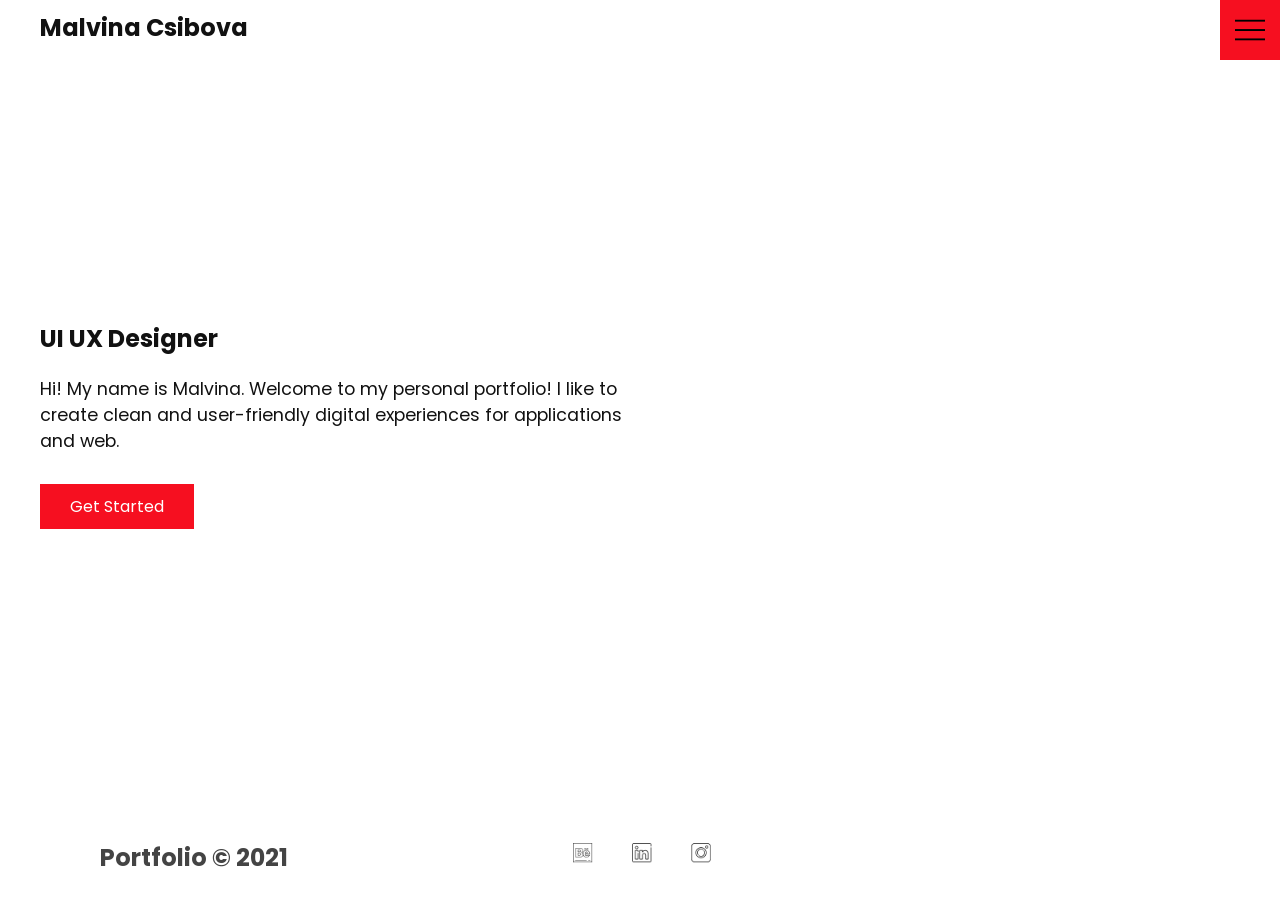
==== index.html @ 7fdbcf8b "first commit" ====
<!DOCTYPE html>
<html lang="en">
<head>
    <meta charset="UTF-8">
    <meta http-equiv="X-UA-Compatible" content="IE=edge">
    <meta name="viewport" content="width=device-width, initial-scale=1.0">
    <link rel="stylesheet" href="style.css">
    <title>Portfolio</title>
</head>
<body>
    <header>
        <div class="logo">Malvina Csibova</div>
        <div class="toggle"></div>
        <div class="navigation">
            <ul>
                <li><a href="index.html">Home</a></li>
                <li><a href="about.html">About</a></li>
                <li><a href="work.html">Work</a></li>
                <li><a href="contact.html">Contact</a></li>
            </ul>
        </div>
    </header>
    <section class="home">
        <img src="./img/myheadbnw.png" class="home-img" alt=""/>
        <div class="home-content">
            <h2>UI UX Designer</h2>
            <p>Hi! My name is Malvina. Welcome to my personal portfolio! I like to create clean and user-friendly digital experiences for applications and web.</p>
            <a href="about.html" class="btn">Get Started</a>
        
        </div>
    </section>
        <script src="script.js"></script>
    <footer>
        <div class="footer-wrapper">
            <h2>Portfolio &copy; 2021</h2>
            <ul>
                <li><a href="https://www.behance.net/malvinacsibova"><img src="./icons/behance24light.png" alt=""></a></li>
                <li><a href="https://www.linkedin.com/in/malvina-csibova-584a9292"><img src="./icons/linkedin24light.png" alt=""></a></li>
                <li><a href="https://www.instagram.com/chiliaddesign/"><img src="./icons/instagram24light.png" alt=""></a></li>
            </ul>

        </div>
    </footer>
</body>

</html>
---- style.css ----
@import url('https://fonts.googleapis.com/css2?family=Poppins:ital,wght@0,300;0,400;0,500;0,600;1,400&display=swap');

:root{
    --primary-color: #f60f20;
}

*{
    box-sizing: border-box;
    margin: 0;
    padding: 0;

}
html, body {
    font-family: 'Poppins', sans-serif;
    color: #111;
}
h1{
    font-size: 30px;
    font-weight: 300;
}
p{
    margin: 20px 0 10px;
    font-size: 1.1rem;
}
.logo{
    position: absolute;
    top:30px;
    left: 100px;
    font-size: 2rem;
    font-weight: 700;
    z-index: 20;
}

/* TOGGLE*/
.toggle {
    position: fixed;
    top: 0;
    right: 0;
    width: 60px;
    height: 60px;
    background: var(--primary-color) url( ./icons/menu-of-three-lines.png);
    background-size: 30px;
    background-position:  center;
    background-repeat: no-repeat;
    z-index: 20;
    cursor: pointer;
}
.toggle.active{
    background: var(--primary-color) url( ./icons/cancel.png);
    background-size: 25px;
    background-position:  center;
    background-repeat: no-repeat;
}


/* HOME*/
.home-content{
    position: relative;
    z-index: 10;
    max-width: 600px;
}
section{
    /*height: 100vh;*/
    width: 100%;
    display: flex;
    flex-direction: column;
    align-items: center;
    padding: 100px;
    margin-top: 10px;

}
section.home{
    height: 90vh;
    display: flex;
    flex-flow: row wrap;
    justify-content: space-between;
    align-items: center;
    margin-top: 30px;
}
.btn{
    cursor: pointer;
    display: inline-block;
    background: var(--primary-color);
    color: white;
    text-decoration: none;
    padding: 10px 30px;
    margin: 20px 0;
    border: 0;
}
.btn:hover{
    transform: scale(0.98);
}
.home-img{
    position: absolute;
    top: 50px;
    bottom: 0;
    right: 80px;
    height: 80%;
}
.navigation{
    position: fixed;
    top:0;
    left: 100%;
    width: 100%;
    height: 100%;
    background-color: white;
    z-index: 15;
    display: flex;
    justify-content: center;
    align-items: center;


}
.navigation.active{
    left: 0;
}
.navigation ul{
    position: relative;
}
.navigation ul li{
    position: relative;
    list-style: none;
    text-align: center;
}
.navigation ul li a {
    font-size: 2.2rem;
    color: #111;
    text-decoration: none;
    font-weight: 300;
}
.navigation ul li a:hover{
    color: var(--primary-color);
}
.navigation .social-bar{
    position: absolute;
    top: 0;
    left: 0;
    width: 60px;
    height: 100%;
    display: flex;
    justify-content: center;
    align-items: center;
}
.navigation .social-bar {    
    display: inline-block;
    transform: scale( 0.1);
}

.navigation .email-icon{
    position: absolute;
    bottom: 20px;
    transform: scale( 0.5);
}

footer{
    color: #444444;
    background: #ffffff;
}
.footer-wrapper{
    display: flex;
    padding: 0;
    width: 100%;
    align-items: flex-start;
    height: 5vh;
    flex-wrap: wrap;

}
footer h2{
    flex: 1 1 10rem;
    margin-left: 100px;

}
footer ul{
    display: flex;
    list-style: none;
    flex: 1 1 40rem;
    justify-content: flex-start;
    align-items: center;
    transform: scale(0.8);
    

}
footer ul li {
    margin-left: 50px;
}

/*  ABOUT page */

.services {
    margin-top: 40px;
    display: grid;
    grid-template-columns: repeat(3, 1fr) ;
    gap: 20px;
    text-align: center;
}
.services .service{
    padding: 30px;

}
.services .service:hover{
    box-shadow: 0 10px 30px rgba(0,0,0,0.1);
}
.services .service h2 {
    font-size: 24px;
    font-weight: 400;
    margin-top: 20px;
    color: #1b206e;
}

.services .service .icon img{
    max-width: 200px;
}

/*WORK PAGE*/

.portfolio_code {
    display: flex;
    flex-wrap: wrap;
    justify-content: flex-start;
    margin-top: 20px;
    margin-bottom: 20px;

}
.portfolio_code .item {
    position: relative;
    width: 300px;
    height:300px;
    margin:5px;
}

.portfolio_code .item img {
    width:100%;
    height:100%;
    
}
.portfolio_code .item .action {
    position: absolute;
    top: 0;
    left:0;
    width:100%;
    height:100%;
    background: rgba(0, 0,0, 0.8);
    display:flex;
    justify-content: center;
    align-items: center;
    opacity: 0;
    transition: 0.5s;

}
.portfolio_code .item:hover .action {
    opacity: 1;
}

.portfolio_code .item .action a {
    display:inline-block;
    color: white;
    text-decoration: none;
    border:1px solid #fff;
    padding: 5px 15px;
}
/*UX*/

.title_ux {
    margin-top: 60px;
    
}
.portfolio_ux {
    display: flex;
    flex-wrap: wrap;
    justify-content: flex-start;
    margin-top: 20px;
}
.portfolio_ux .item {
    position: relative;
    width: 300px;
    height:300px;
    margin:5px;
}

.portfolio_ux .item img {
    width:100%;
    height:100%;
    
}
.portfolio_ux .item .action {
    position: absolute;
    top: 0;
    left:0;
    width:100%;
    height:100%;
    background: rgba(0, 0,0, 0.8);
    display:flex;
    justify-content: center;
    align-items: center;
    opacity: 0;
    transition: 0.5s;

}
.portfolio_ux .item:hover .action {
    opacity: 1;
}

.portfolio_ux .item .action a {
    display:inline-block;
    color: white;
    text-decoration: none;
    border:1px solid #fff;
    padding: 5px 15px;
}

/*Contact*/

.contact {
    position:relative;
    width: 100%;
    margin-top: 50px;
    display: flex;
    justify-content: space-between;
    align-items: flex-start;
  
}
.contact-form {
    position: relative;
    background: #f9f9f9;
    width: calc(100% - 400px);
    padding: 60px 40px 20px;
}
.contact-form form {
    width:100%;
}
.contact-form .row {
    width: 100%;
    display: flex;
}
.contact-form .input50 {
    width: 50%;
    margin:0 10px;
}

.contact-form .input100 {
    width: 100%;
    margin:0 10px;
}
.contact-form .row input,
.contact-form .row textarea {
    position: relative;
    border: 1px solid rgba(0,0,0,0.1);
    color: #111;
    background: transparent;
    width: 100%;
    padding: 10px;
    outline: none;
    font-size: 16px;
    font-weight: 300;
    margin: 10px 0;
    resize: none;

}

.contact-form .row textarea {
    height: 150px;
}

.contact-form .row input[type='submit'] {
    background-color: #1b206e;
    color: #fff;
    margin: 0;
    text-transform: uppercase;
    letter-spacing: 2px;
    font-weight: 400;
    border: 0;
    cursor: pointer;

}
.contact-info {
    width: 350px;
    background: #f9f9f9;
    padding: 60px 40px 20px;
}
.contact-info .info-box {
    display: flex;
    align-items: flex-start;
    margin-bottom: 40px;
}
.contact-info .info-box .contact-icon {
    width:20px;
    margin-right: 40px;

}
.contact-info .info-box .details h4 {
    color:#1b206e;
}
.contact-info .info-box .details p,
.contact-info .info-box .details a {
    color:#111;

}






/* MEDIA*/

@media screen  and (max-width: 1300px) {

    .home-img{
        display: none;
    }
    .logo{
        top: 10px;
        left: 40px;
        font-size: 1.5rem;

    }

    section {
        padding: 100px 40px;
    }
    .navigation ul li a {
        font-size: 2rem;
    
    }
    .services {
        grid-template-columns: repeat(2, 1fr) ;
    }
   
    .contact {
        flex-direction: column;
        flex-wrap: nowrap;
        justify-content: center;
    }      
    
    .contact-form {
        width: 100%;
        padding: 30px 30px 20px;
    }

    .contact-form .row {
        flex-direction: column;
    }
    .contact-form .input50,
    .contact-form .input100 {
        width: 100%;
        margin: 0;
    }
    .contact-info {
        width: 100%;
        margin-top: 20px;
        padding: 30px 30px 20px;
    }
}

@media screen and (max-width: 768px) {
    .home-img{
        display: none;
    }
    section {
        padding: 100px 50px;
    }
    section h1 {
        font-size: 24px;
    }
    

    .services {
        grid-template-columns: 1fr;
    }
    .services .service {
        box-shadow: 0 10px 30px rgba(0,0,0,0.1);
    }
    .contact-info .info-box p,
    .contact-info .info-box a  {
        font-size: 14px;
    }
    footer {
        text-align: center;
    }
    footer h2 {
        padding-bottom: 1.6rem;
        margin-left: 0;
    }
    footer ul {
        justify-content: space-around;
        padding-bottom: 10px;
    }
}
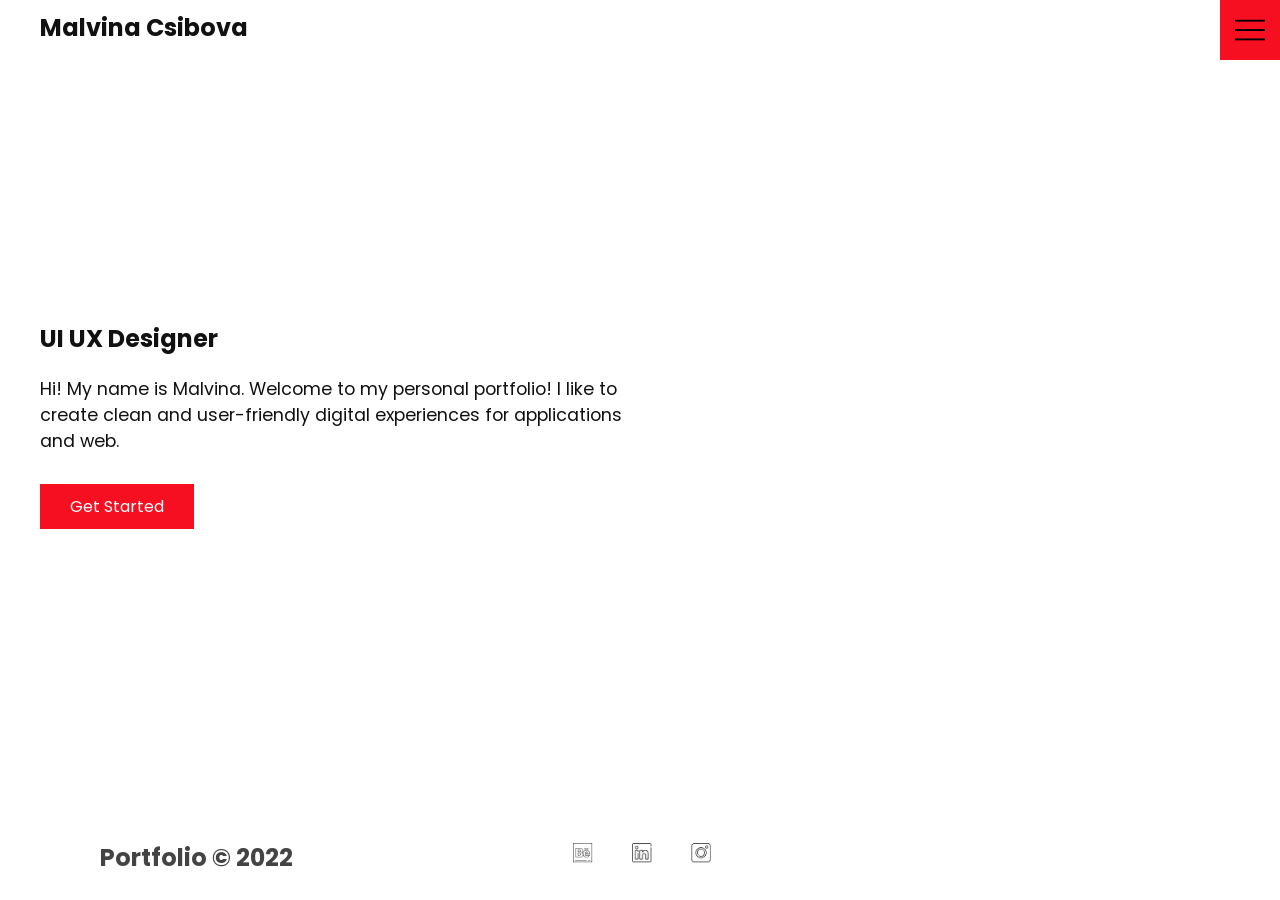
==== commit 1d8b0ed1: "Update index.html year update" ====
--- a/index.html
+++ b/index.html
@@ -32,7 +32,7 @@
         <script src="script.js"></script>
     <footer>
         <div class="footer-wrapper">
-            <h2>Portfolio &copy; 2021</h2>
+            <h2>Portfolio &copy; 2022</h2>
             <ul>
                 <li><a href="https://www.behance.net/malvinacsibova"><img src="./icons/behance24light.png" alt=""></a></li>
                 <li><a href="https://www.linkedin.com/in/malvina-csibova-584a9292"><img src="./icons/linkedin24light.png" alt=""></a></li>
@@ -43,4 +43,4 @@
     </footer>
 </body>
 
-</html>+</html>
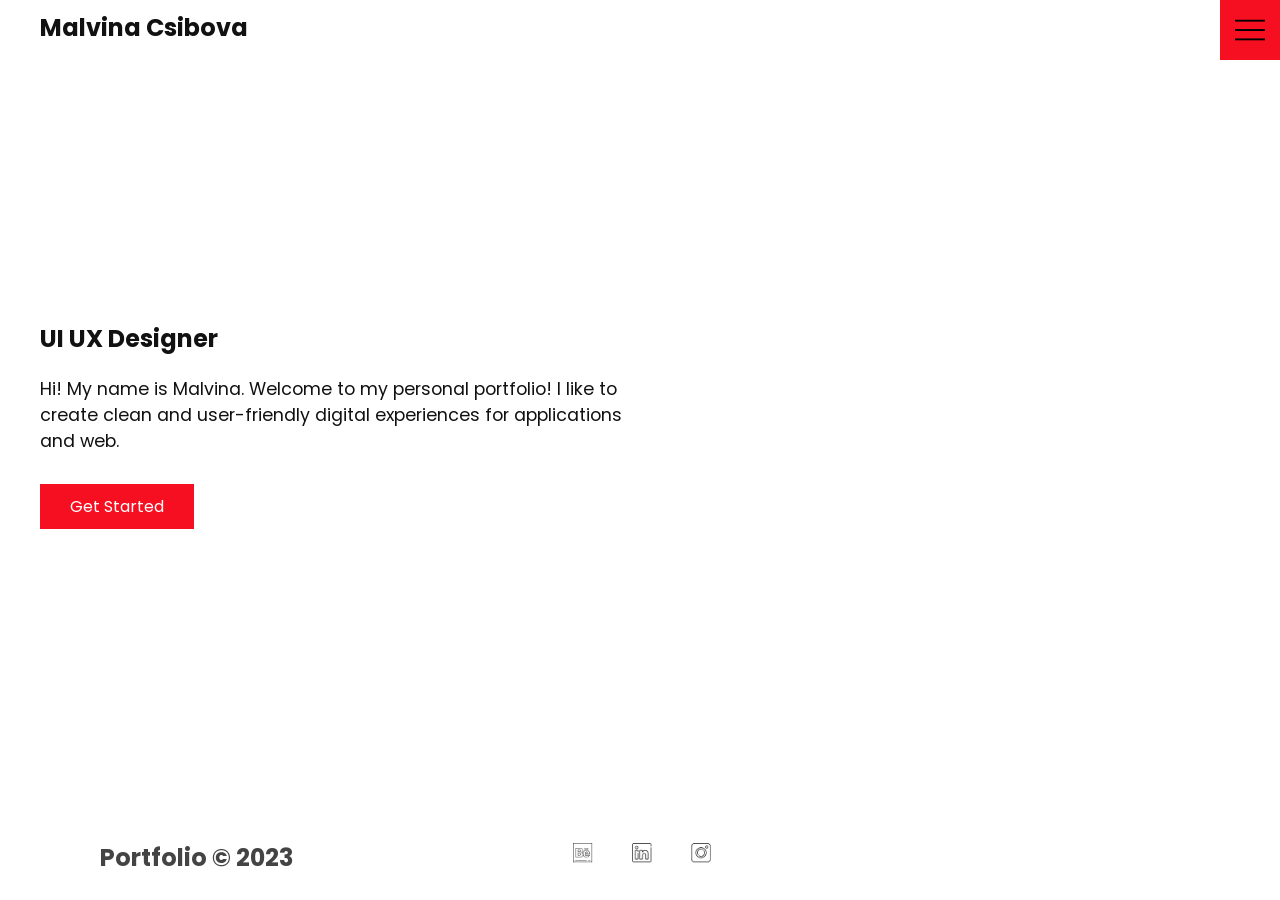
==== commit 643bb10a: "Update index.html" ====
--- a/index.html
+++ b/index.html
@@ -32,7 +32,7 @@
         <script src="script.js"></script>
     <footer>
         <div class="footer-wrapper">
-            <h2>Portfolio &copy; 2022</h2>
+            <h2>Portfolio &copy; 2023</h2>
             <ul>
                 <li><a href="https://www.behance.net/malvinacsibova"><img src="./icons/behance24light.png" alt=""></a></li>
                 <li><a href="https://www.linkedin.com/in/malvina-csibova-584a9292"><img src="./icons/linkedin24light.png" alt=""></a></li>
